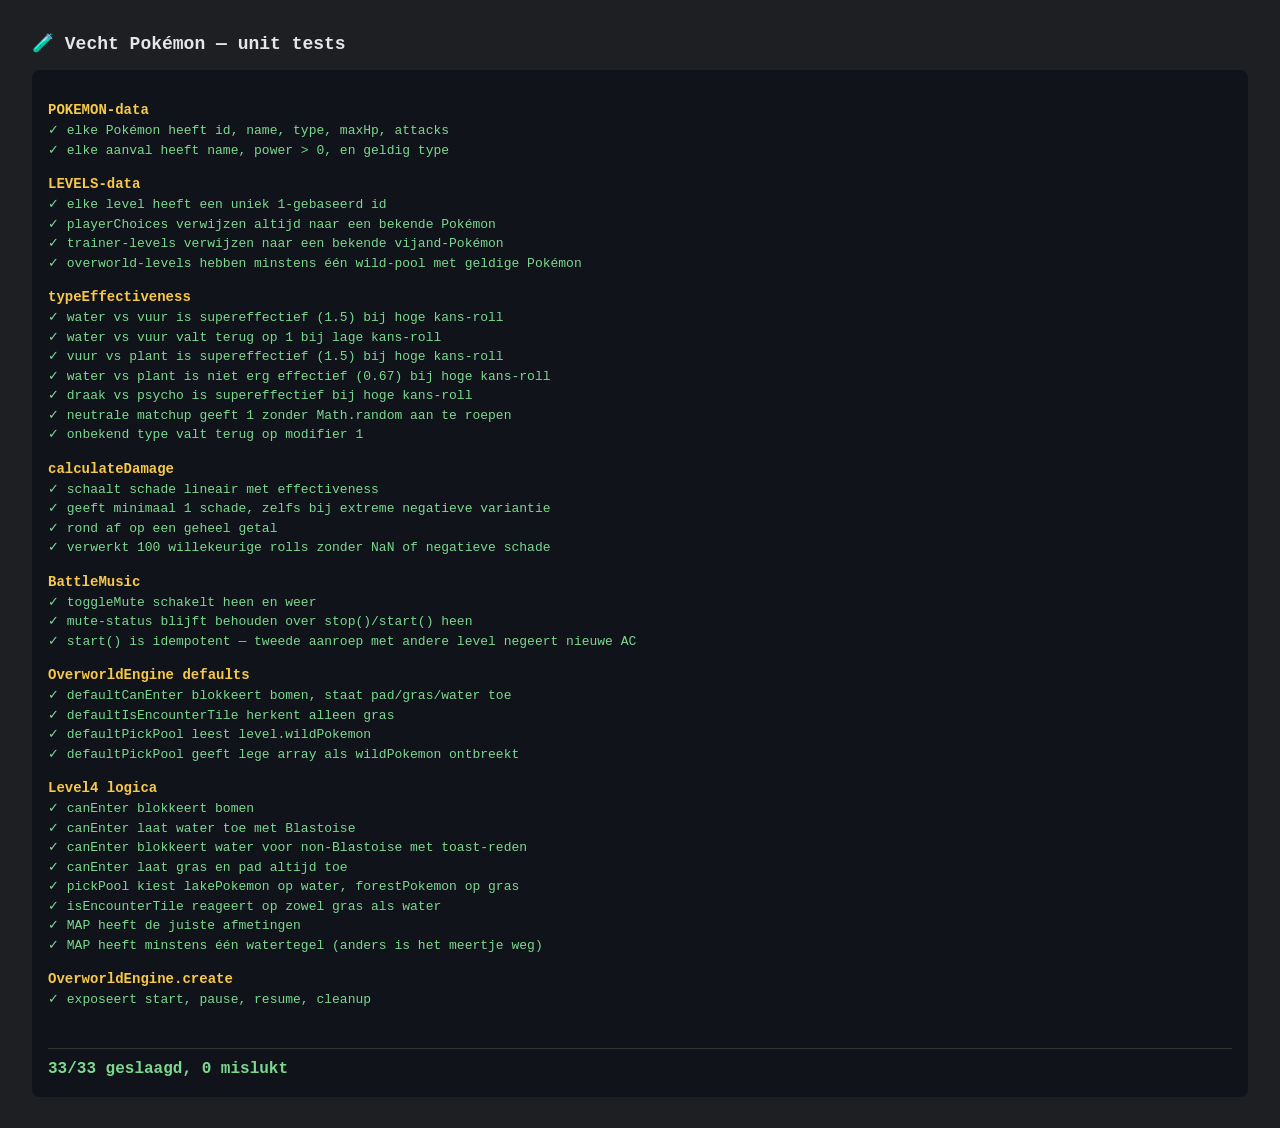
==== tests.html @ 97b63280 "Refactor overworld + behoud audio-status; voeg unit tests toe - Extracteer gedeelde overworld-engine" ====
<!DOCTYPE html>
<html lang="nl">
<head>
  <meta charset="UTF-8">
  <title>Vecht Pokémon — tests</title>
  <style>
    body { font-family: -apple-system, monospace; background: #1d1f23; color: #e6e6e6; padding: 24px; }
    h1 { margin: 0 0 16px; font-size: 18px; }
    #results { background: #11131a; padding: 16px; border-radius: 8px; line-height: 1.5; font-size: 13px; }
    .suite { color: #f7c948; margin-top: 14px; font-size: 14px; }
    .pass { color: #7bd88f; }
    .fail { color: #ff6b6b; font-weight: bold; }
    .fail-msg { color: #ffa8a8; margin-left: 24px; font-style: italic; }
    .summary { margin-top: 18px; padding-top: 12px; font-size: 16px; font-weight: bold; }
    .summary.pass { color: #7bd88f; }
    .summary.fail { color: #ff6b6b; }
    hr { border: none; border-top: 1px solid #333; margin: 8px 0; }
  </style>
</head>
<body>
  <h1>🧪 Vecht Pokémon — unit tests</h1>
  <div id="results"></div>

  <!-- Productie-code -->
  <script src="data/pokemon.js"></script>
  <script src="data/levels.js"></script>
  <script src="music.js"></script>
  <script src="overworld.js"></script>
  <script src="level3.js"></script>
  <script src="level4.js"></script>
  <script src="game.js"></script>

  <!-- Tests -->
  <script src="tests/runner.js"></script>
  <script src="tests/test_data.js"></script>
  <script src="tests/test_battle.js"></script>
  <script src="tests/test_music.js"></script>
  <script src="tests/test_overworld.js"></script>

  <script>TestRunner.run();</script>
</body>
</html>
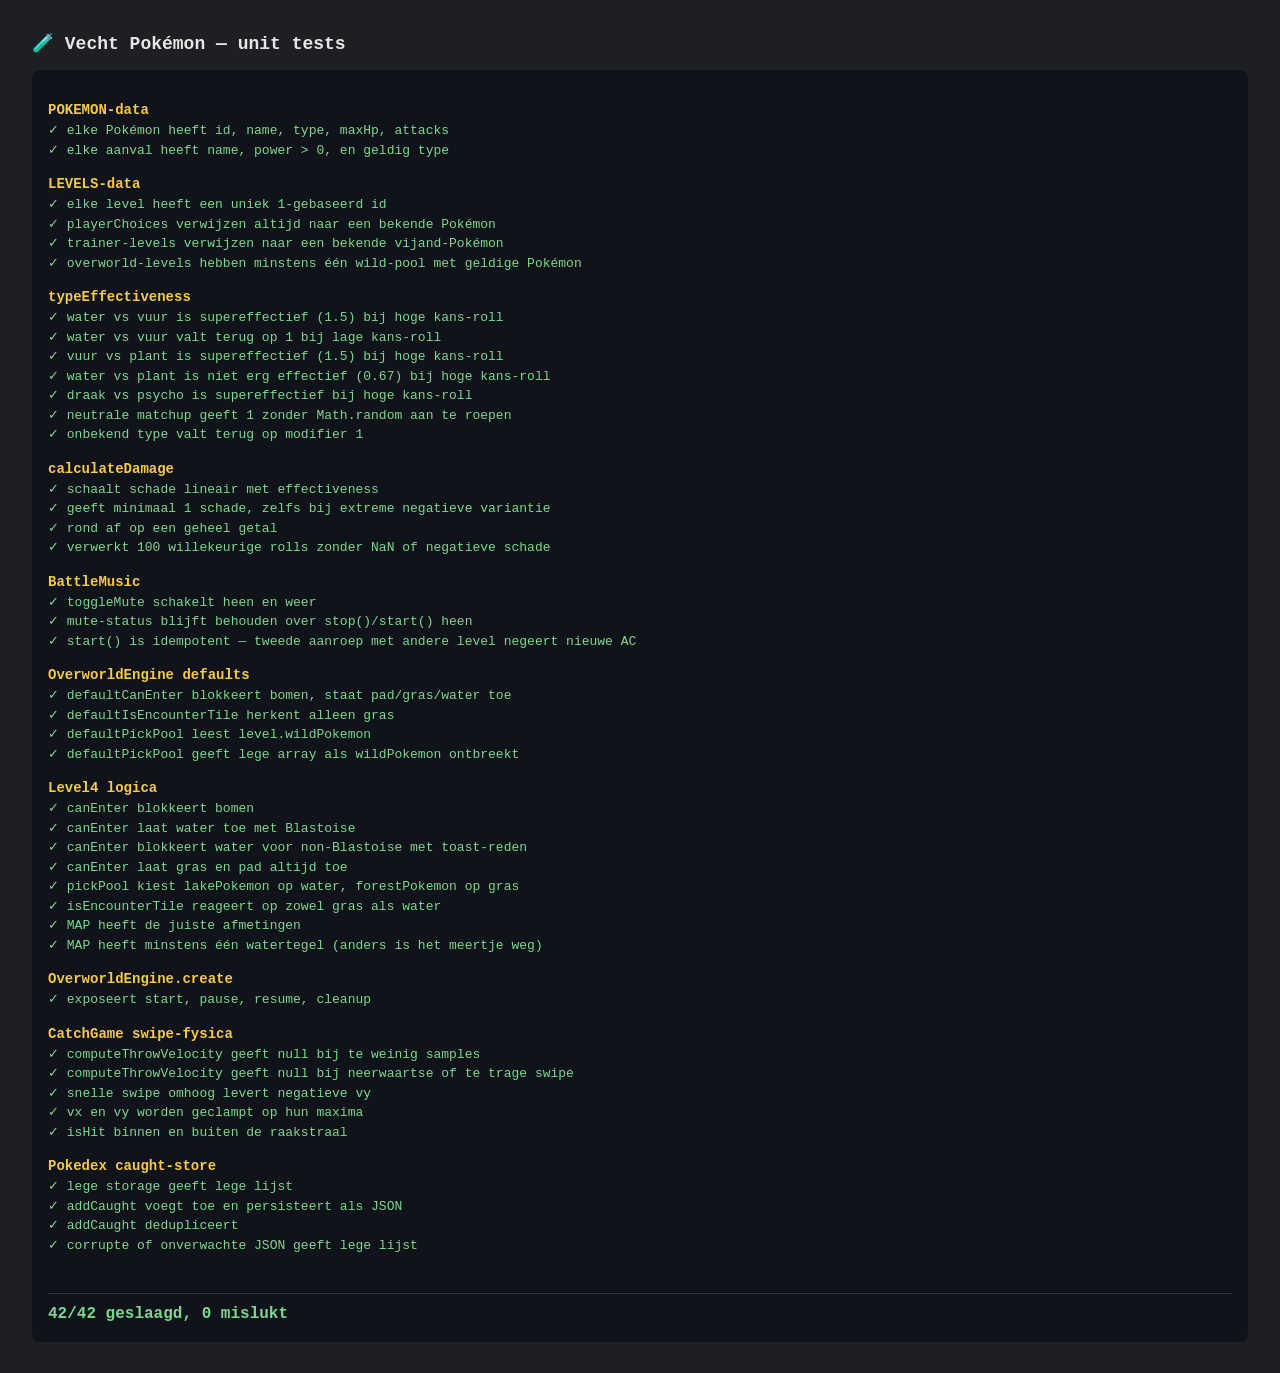
==== commit a65a80cb: "Voeg vang-minigame en Pokédex toe aan level 3 en 4 Na het winnen van een wild gevecht kun je de Poké" ====
--- a/tests.html
+++ b/tests.html
@@ -28,6 +28,8 @@
   <script src="overworld.js"></script>
   <script src="level3.js"></script>
   <script src="level4.js"></script>
+  <script src="pokedex.js"></script>
+  <script src="catch.js"></script>
   <script src="game.js"></script>
 
   <!-- Tests -->
@@ -36,6 +38,7 @@
   <script src="tests/test_battle.js"></script>
   <script src="tests/test_music.js"></script>
   <script src="tests/test_overworld.js"></script>
+  <script src="tests/test_catch.js"></script>
 
   <script>TestRunner.run();</script>
 </body>
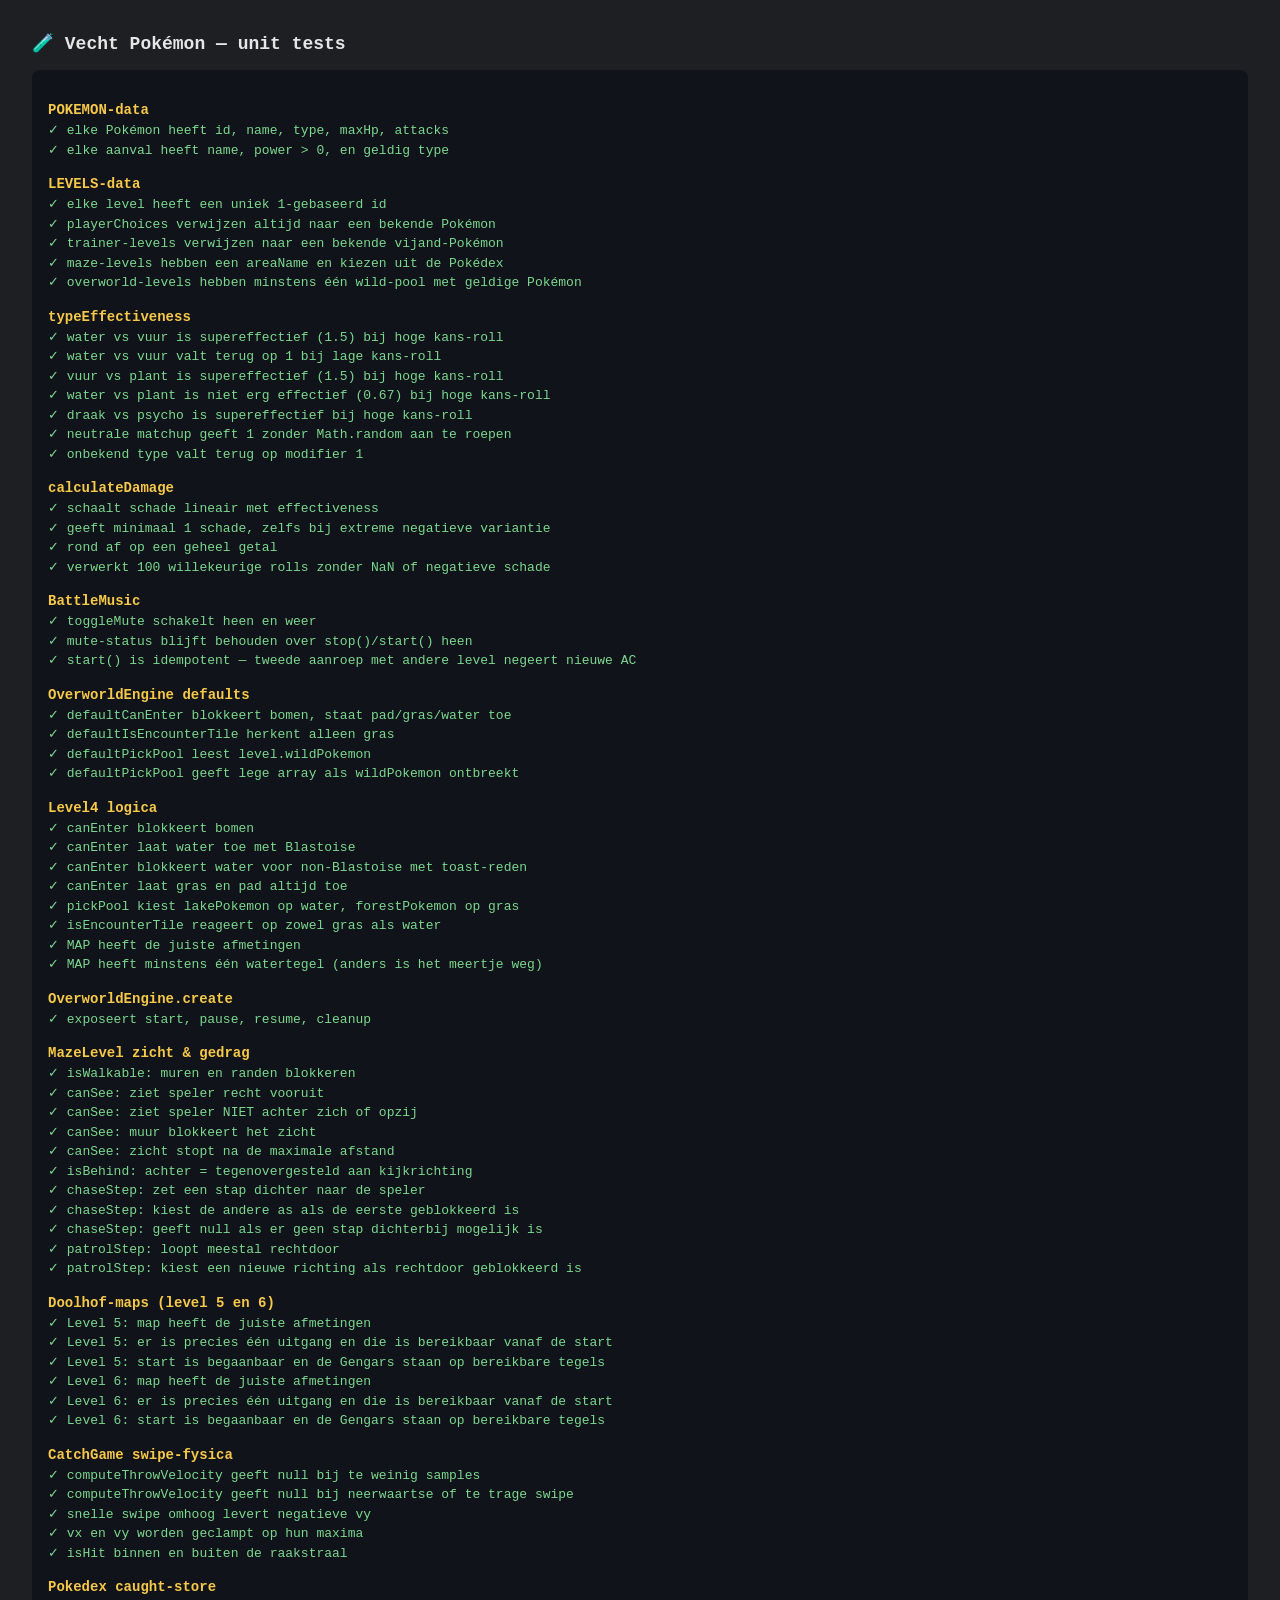
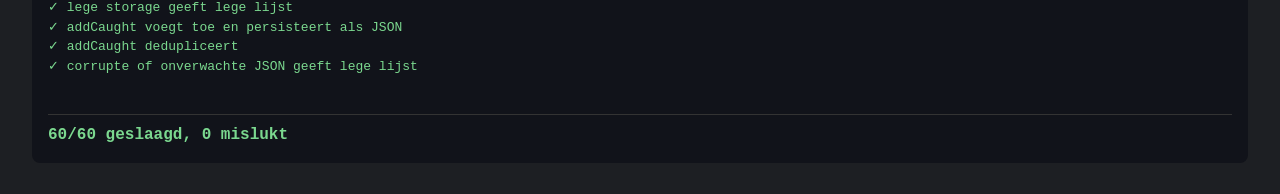
==== commit 1411ef0d: "Voeg level 5 en 6 toe: doolhof-levels met Gengars MazeLevel-laag bovenop OverworldEngine (nieuwe hoo" ====
--- a/tests.html
+++ b/tests.html
@@ -28,6 +28,9 @@
   <script src="overworld.js"></script>
   <script src="level3.js"></script>
   <script src="level4.js"></script>
+  <script src="maze.js"></script>
+  <script src="level5.js"></script>
+  <script src="level6.js"></script>
   <script src="pokedex.js"></script>
   <script src="catch.js"></script>
   <script src="game.js"></script>
@@ -38,6 +41,7 @@
   <script src="tests/test_battle.js"></script>
   <script src="tests/test_music.js"></script>
   <script src="tests/test_overworld.js"></script>
+  <script src="tests/test_maze.js"></script>
   <script src="tests/test_catch.js"></script>
 
   <script>TestRunner.run();</script>
